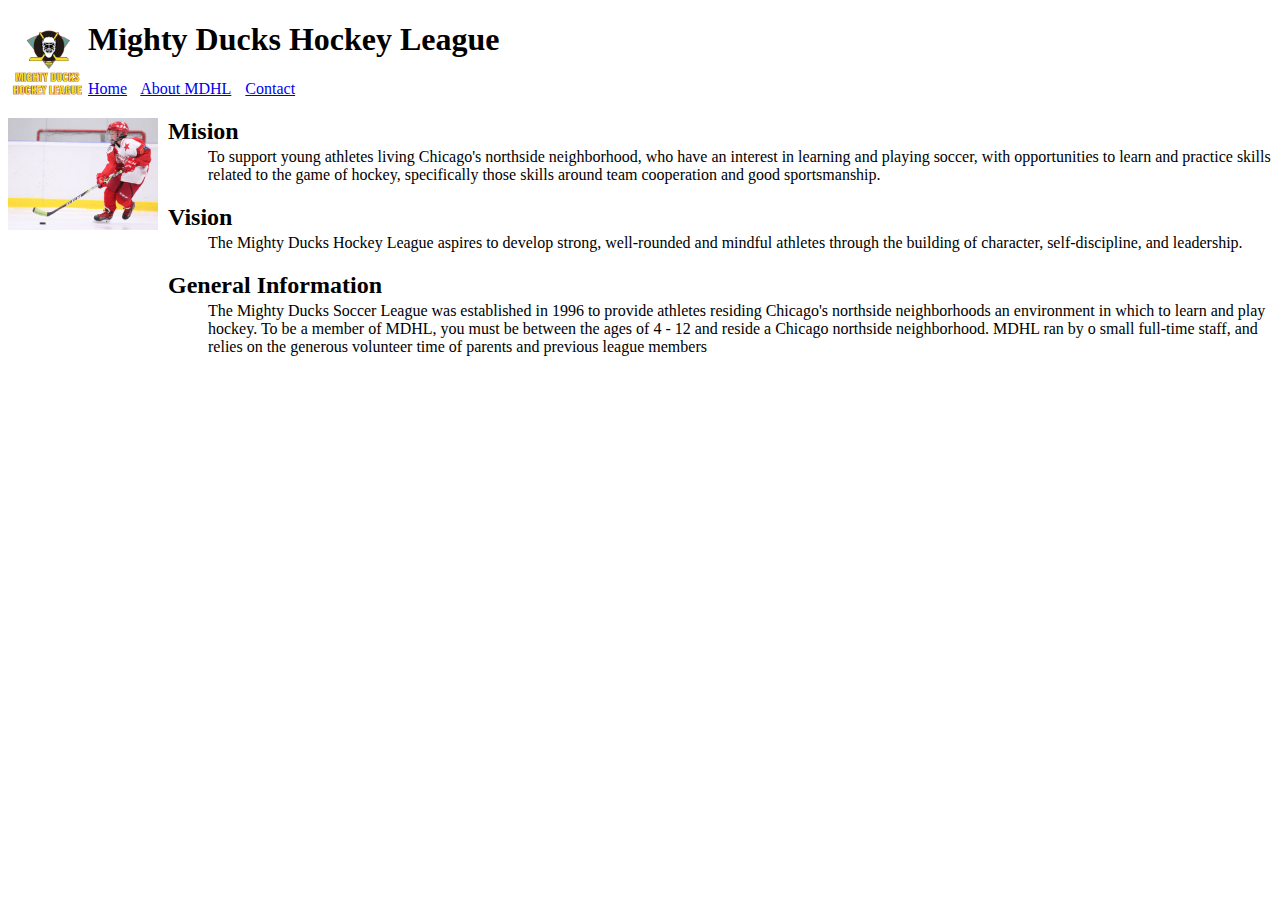
==== about.html @ ba0d5cb2 "first update" ====
<!DOCTYPE html>
<html lang="en">

<head>
    <meta charset="UTF-8">
    <meta http-equiv="X-UA-Compatible" content="IE=edge">
    <meta name="viewport" content="width=device-width, initial-scale=1.0">
    <title>Mighty Ducks Hockey League</title>
</head>

<style>
    h2{
        margin-bottom: 3px;
    }

    .img1{
        width: 80px;
        float: left;
    }

    nav{
        margin-left: 73px;
    }

    a{
        padding-right: 10px;
    }

    .img2{
        width: 150px;
        float: left;
    }

    section{
        margin-left: 160px;
    }
</style>

<body>
    <header>
        <img class="img1" src="/SOURCES/Logo Mighty ducks-01.png" alt="logo principal">
        <h1>Mighty Ducks Hockey League</h1>

        <nav>
            <a href="index.html">Home</a>
            <a href="about.html">About MDHL</a>
            <a href="contact.html">Contact</a>
        </nav>
    </header>

    <main>
        <aside>
            <img class="img2" src="/SOURCES/hockey  2.jpg" alt="hockey 2">
        </aside>
        <section>
            <dl>
                <dt>
                    <h2>Mision</h2>
                </dt>
                <dd>To support young athletes living Chicago's northside neighborhood, who have an interest in learning
                    and playing soccer, with opportunities to learn and practice skills related to the game of hockey,
                    specifically those skills around team cooperation and good sportsmanship.</dd>

                <dt>
                    <h2>Vision</h2>
                </dt>
                <dd>The Mighty Ducks Hockey League aspires to develop strong, well-rounded and mindful athletes through
                    the building of character, self-discipline, and leadership.</dd>

                <dt>
                    <h2>General Information</h2>
                </dt>
                <dd>The Mighty Ducks Soccer League was established in 1996 to provide athletes residing Chicago's
                    northside neighborhoods an environment in which to learn and play hockey. To be a member of MDHL,
                    you must be between the ages of 4 - 12 and reside a Chicago northside neighborhood. MDHL ran by o
                    small full-time staff, and relies on the generous volunteer time of parents and previous league
                    members</dd>
            </dl>
        </section>
    </main>
</body>
</html>
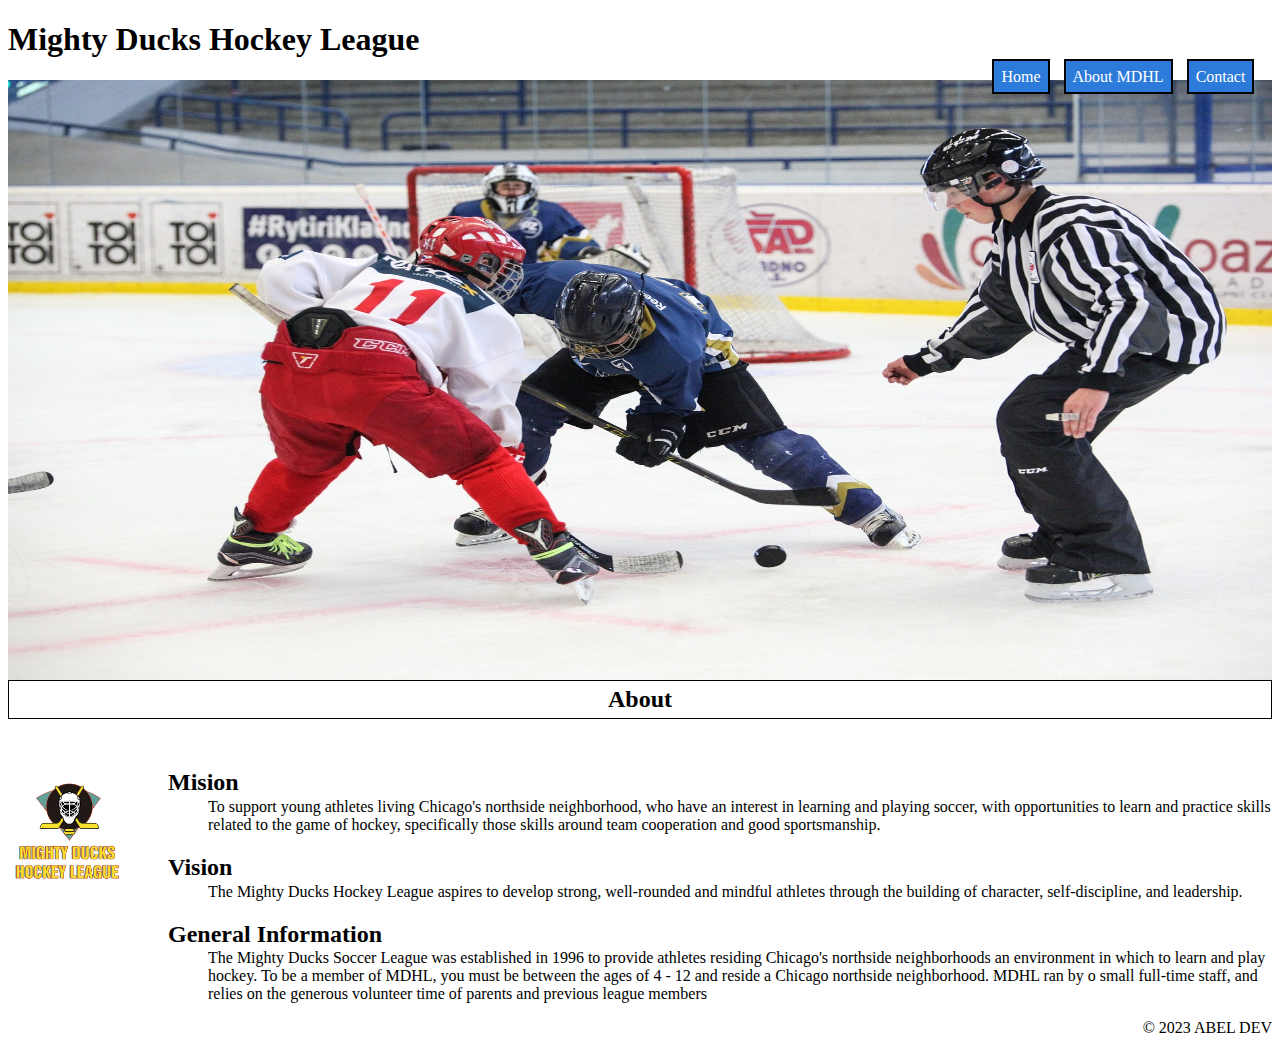
==== commit dea04e62: "task 2" ====
--- a/about.html
+++ b/about.html
@@ -5,41 +5,16 @@
     <meta charset="UTF-8">
     <meta http-equiv="X-UA-Compatible" content="IE=edge">
     <meta name="viewport" content="width=device-width, initial-scale=1.0">
-    <title>Mighty Ducks Hockey League</title>
+    <link rel="icon" type="image/x-icon" href="./SOURCES/Logo Mighty ducks-01.png">
+    <link rel="stylesheet" href="./SOURCES/style1.css">
+    <title>ABOUT</title>
 </head>
-
-<style>
-    h2{
-        margin-bottom: 3px;
-    }
-
-    .img1{
-        width: 80px;
-        float: left;
-    }
-
-    nav{
-        margin-left: 73px;
-    }
-
-    a{
-        padding-right: 10px;
-    }
-
-    .img2{
-        width: 150px;
-        float: left;
-    }
-
-    section{
-        margin-left: 160px;
-    }
-</style>
 
 <body>
     <header>
-        <img class="img1" src="/SOURCES/Logo Mighty ducks-01.png" alt="logo principal">
         <h1>Mighty Ducks Hockey League</h1>
+        <img class="img02" src="/SOURCES/design1_image1.jpg" alt="banner">
+        
 
         <nav>
             <a href="index.html">Home</a>
@@ -49,26 +24,27 @@
     </header>
 
     <main>
+        <h2 class="maintitle">About</h2>
         <aside>
-            <img class="img2" src="/SOURCES/hockey  2.jpg" alt="hockey 2">
+            <img class="img01" src="/SOURCES/Logo Mighty ducks-01.png" alt="logo principal">
         </aside>
         <section>
             <dl>
                 <dt>
-                    <h2>Mision</h2>
+                    <h2 class="mision">Mision</h2>
                 </dt>
                 <dd>To support young athletes living Chicago's northside neighborhood, who have an interest in learning
                     and playing soccer, with opportunities to learn and practice skills related to the game of hockey,
                     specifically those skills around team cooperation and good sportsmanship.</dd>
 
                 <dt>
-                    <h2>Vision</h2>
+                    <h2 class="vision">Vision</h2>
                 </dt>
                 <dd>The Mighty Ducks Hockey League aspires to develop strong, well-rounded and mindful athletes through
                     the building of character, self-discipline, and leadership.</dd>
 
                 <dt>
-                    <h2>General Information</h2>
+                    <h2 class="general">General Information</h2>
                 </dt>
                 <dd>The Mighty Ducks Soccer League was established in 1996 to provide athletes residing Chicago's
                     northside neighborhoods an environment in which to learn and play hockey. To be a member of MDHL,
@@ -78,5 +54,8 @@
             </dl>
         </section>
     </main>
+    <footer>
+        <p>© 2023 ABEL DEV</p>
+    </footer>
 </body>
 </html>--- a/SOURCES/style1.css
+++ b/SOURCES/style1.css
@@ -0,0 +1,66 @@
+.img01 {
+    width: 120px;
+    float: left;
+}
+
+.img02 {
+    width: 100%;
+    height: 600px;
+}
+
+nav {
+    position: absolute;
+    right: 2%;
+    top: 8.5%;
+    transform: translate(0, -50%);
+}
+
+nav a {
+    margin-left: 10px;
+    text-decoration: none;
+    border: 2px solid rgb(0, 0, 0);
+    padding: 7px;
+    background-color: rgb(44, 123, 219);
+    color: white;
+    font-weight: 200;
+    font-size: 16px;
+}
+
+nav a:hover {
+    background-color: rgb(89, 192, 44);
+
+}
+
+.maintitle {
+    text-align: center;
+    border: 1px solid rgb(0, 0, 0);
+    padding: 5px;
+    margin-top: -4px;
+    margin-bottom: 50px;
+}
+
+a {
+    padding-right: 10px;
+}
+
+section {
+    margin-left: 160px;
+}
+
+dt {
+    margin-bottom: -18px;
+}
+
+.img1 {
+    width: 80px;
+    float: left;
+}
+
+.img2 {
+    width: 150px;
+    float: left;
+}
+
+footer {
+    text-align: end;
+}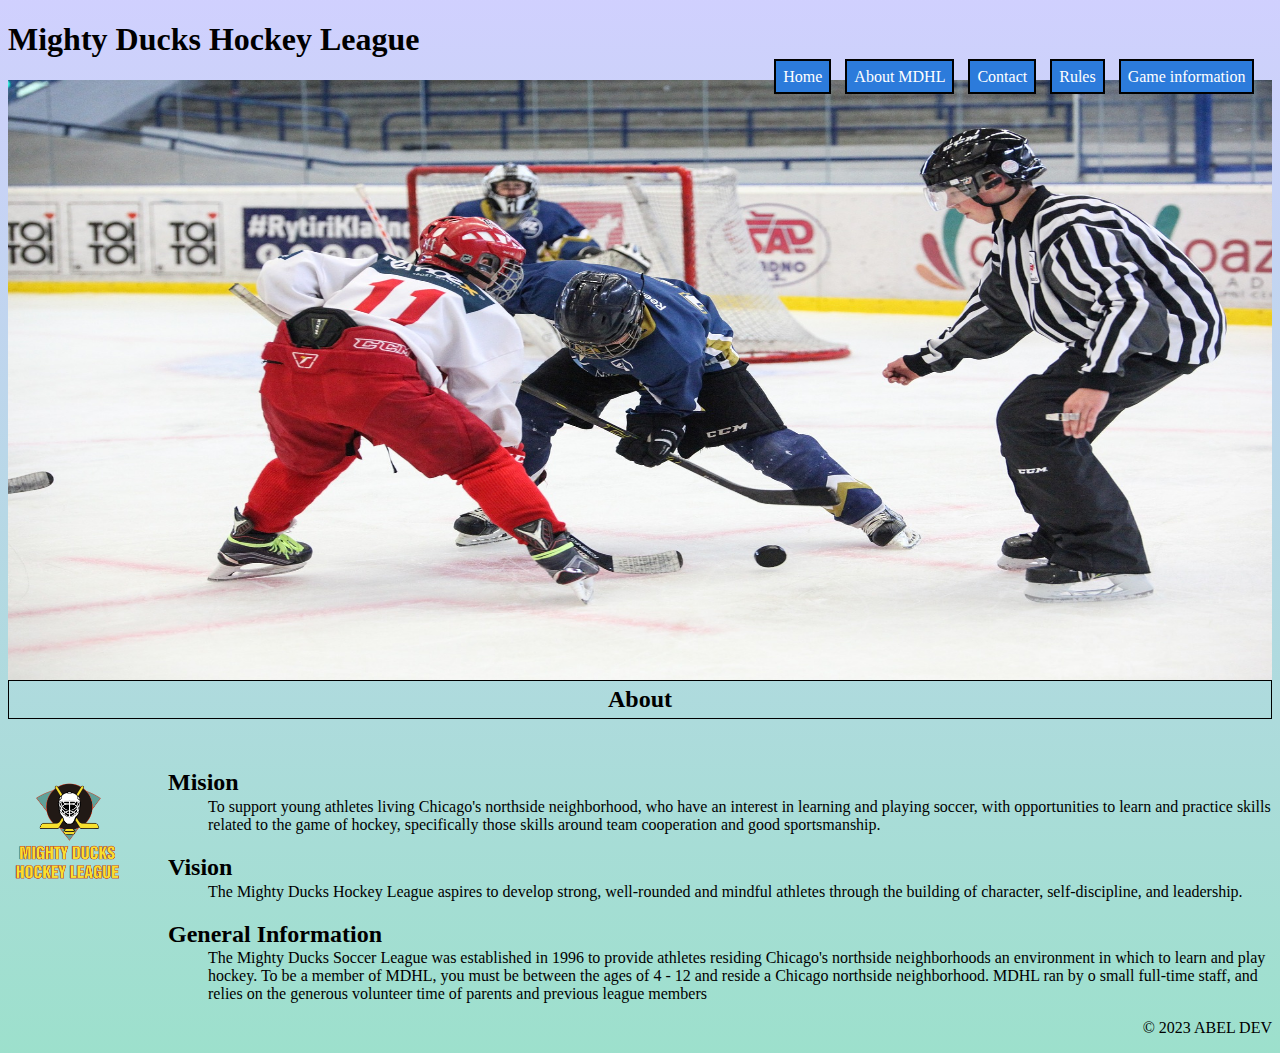
==== commit 49918408: "TASK3" ====
--- a/about.html
+++ b/about.html
@@ -20,6 +20,8 @@
             <a href="index.html">Home</a>
             <a href="about.html">About MDHL</a>
             <a href="contact.html">Contact</a>
+            <a href="Rules.html">Rules</a>
+            <a href="Game information.html">Game information</a>
         </nav>
     </header>
 
--- a/SOURCES/style1.css
+++ b/SOURCES/style1.css
@@ -1,3 +1,7 @@
+body{
+    background: linear-gradient(rgba(133, 133, 253, 0.384), rgba(48, 190, 148, 0.473));
+}
+
 .img01 {
     width: 120px;
     float: left;
@@ -63,4 +67,39 @@
 
 footer {
     text-align: end;
+}
+
+.rules h3 {
+    text-align: center;
+}
+
+.subtitulo {
+    text-align: center;
+}
+
+.parrafo1 {
+    text-indent: 15px;
+}
+
+.rules h2 {
+    text-align: center;
+}
+
+.tabla {
+    display: flex;
+    justify-content: center;
+    align-items: center;
+}
+
+table {
+    table-layout: fixed;
+    text-align: center;
+    width: 70%;
+    border-collapse: collapse;
+    background-color: aquamarine;
+    border: 3px solid rgb(8, 8, 8);
+}
+
+tbody tr:nth-child(even) {
+    background-color: #89c3fa;
 }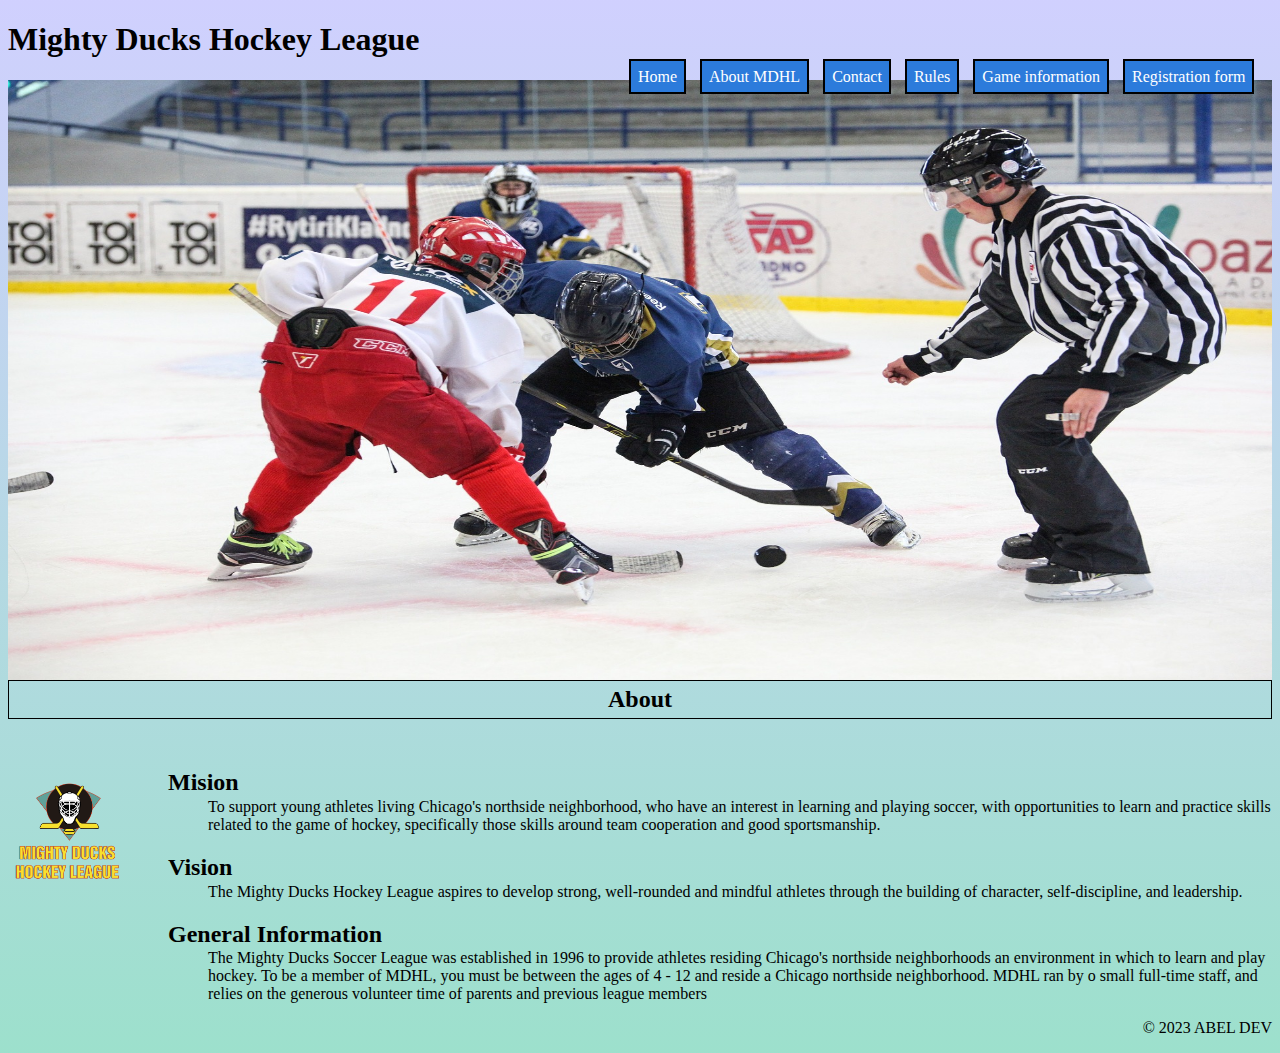
==== commit 55936263: "nueva version" ====
--- a/about.html
+++ b/about.html
@@ -22,6 +22,7 @@
             <a href="contact.html">Contact</a>
             <a href="Rules.html">Rules</a>
             <a href="Game information.html">Game information</a>
+            <a href="Registration form.html">Registration form</a>
         </nav>
     </header>
 
--- a/SOURCES/style1.css
+++ b/SOURCES/style1.css
@@ -1,4 +1,4 @@
-body{
+body {
     background: linear-gradient(rgba(133, 133, 253, 0.384), rgba(48, 190, 148, 0.473));
 }
 
@@ -88,18 +88,68 @@
 .tabla {
     display: flex;
     justify-content: center;
-    align-items: center;
 }
 
-table {
+table,
+td,
+th {
     table-layout: fixed;
     text-align: center;
     width: 70%;
     border-collapse: collapse;
-    background-color: aquamarine;
-    border: 3px solid rgb(8, 8, 8);
+    background: linear-gradient(rgba(0, 253, 13, 0.384), rgba(48, 190, 131, 0.473));
+    border: 2px solid rgb(8, 8, 8);
+    font-weight: bold;
 }
 
-tbody tr:nth-child(even) {
-    background-color: #89c3fa;
+.parrafosjuntos {
+    display: flex;
+}
+
+.prf1 {
+    margin-right: 50%;
+}
+
+.registro {
+    text-align: center;
+}
+
+form {
+    position: relative;
+    width: 850px;
+    margin: 0 auto;
+    padding: 1em;
+    box-sizing: border-box;
+    background: #8362f869
+}
+
+.btn-enviar {
+    margin: 0 auto;
+    text-align: center;
+    width: 500px;
+}
+
+.btn-enviar button {
+    border-radius: 50px;
+    width: 250px;
+    height: 40px;
+    background: linear-gradient(rgb(145, 240, 57), rgba(48, 190, 131, 0.473));
+    font-weight: bold;
+    cursor: pointer;
+}
+
+input{
+    padding: 5px;
+    border-radius: 15px;
+    background: linear-gradient(rgb(36, 248, 195), rgba(255, 255, 255, 0.473));
+    margin-bottom: 5px;
+}
+
+label{
+    padding-right: 5px;
+}
+
+::placeholder{
+    color: rgb(174, 0, 255);
+    font-weight: bold;
 }